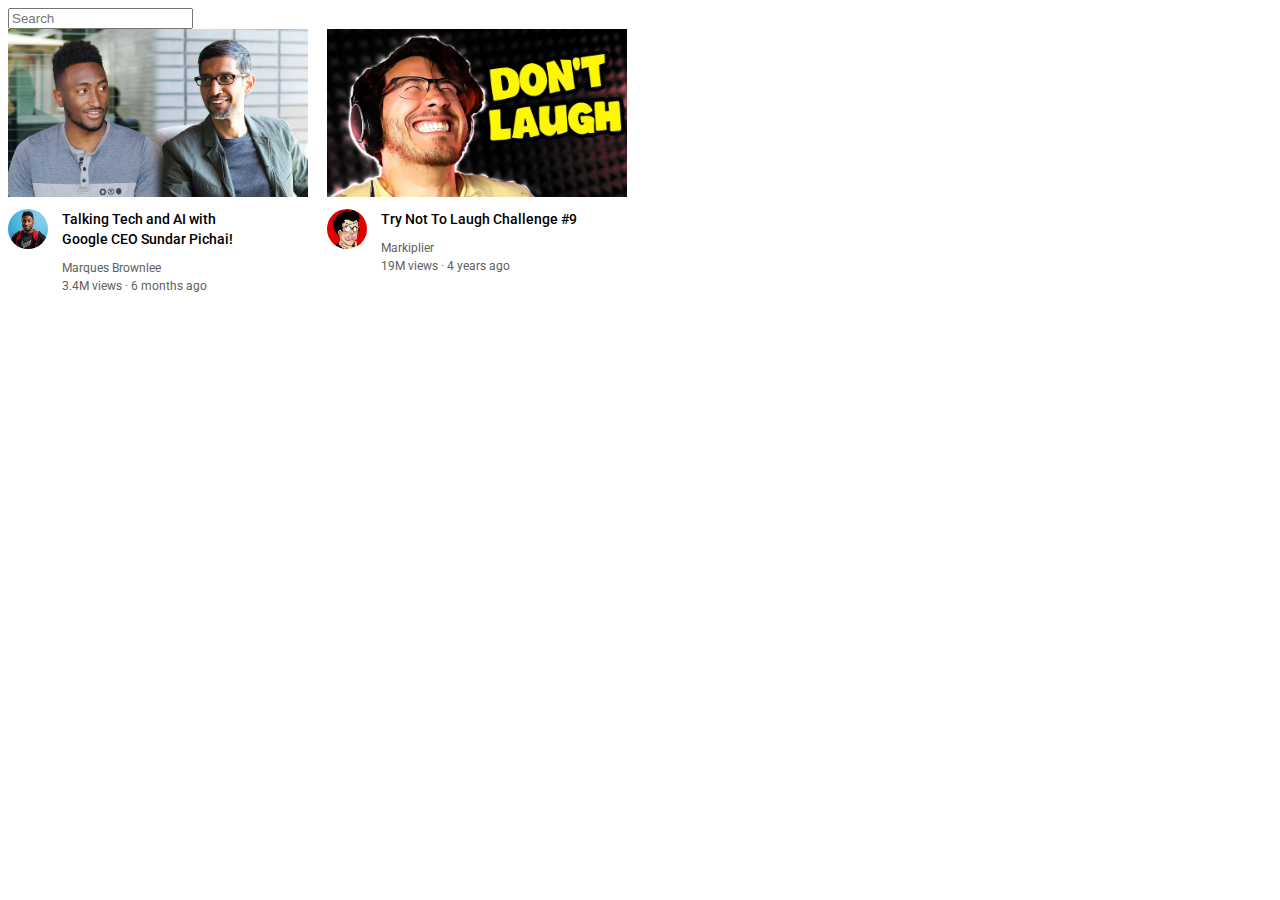
==== youtube.html @ de77dc77 "inital commit" ====
<!DOCTYPE html>
<html>
  <head>
    <meta charset="UTF-8">
    <meta http-equiv="X-UA-Compatible" content="IE=edge">
    <meta name="viewport" content="width=device-width, initial-scale=1.0">

    <title>YouTube.com Clone</title>

    <link rel="preconnect" href="https://fonts.googleapis.com">
    <link rel="preconnect" href="https://fonts.gstatic.com" crossorigin>
    <link href="https://fonts.googleapis.com/css2?family=Roboto:wght@400;500;700&display=swap" rel="stylesheet">

    <style>
      p {
        font-family: Roboto, Arial;
        margin-top: 0;
        margin-bottom: 0;
      }

      .thumbnail {
        width: 300px;
        display: block;
      }

      .search-bar {
        display: block;
      }

      .video-title {
        margin-top: 0;
        font-size: 14px;
        font-weight: 500;
        line-height: 20px;
        margin-bottom: 12px;
      }

      .video-preview {
        width: 300px;
        display: inline-block;
        vertical-align: top;
        margin-right: 15px;
      }

      .channel-picture {
        display: inline-block;
        width: 50px;
        vertical-align: top;
      }

      .video-info {
        display: inline-block;
        width: 200px;
      }

      .profile-picture {
        width: 40px;
        border-radius: 50px;
      }

      .thumbnail-row {
        margin-bottom: 12px;
      }

      .video-author,
      .video-stats {
        font-size: 12px;
        color: rgb(96, 96, 96);
      }

      .video-author {
        margin-bottom: 4px;
      }
    </style>
  </head>
  <body>
    <input class="search-bar" type="text" placeholder="Search">

    <div class="video-preview">
      <div class="thumbnail-row">
        <img class="thumbnail" src="thumbnails/thumbnail-1.webp">
      </div>
      <div>
        <div class="channel-picture">
          <img class="profile-picture" src="channel-picture/channel-1.jpeg">
        </div>
        <div class="video-info">
          <p class="video-title">
            Talking Tech and AI with Google CEO Sundar Pichai!
          </p>
          <p class="video-author">
            Marques Brownlee
          </p>
          <p class="video-stats">
            3.4M views &#183; 6 months ago
          </p>
        </div>
      </div>
    </div>

    <div class="video-preview">
      <div class="thumbnail-row">
        <img class="thumbnail" src="thumbnails/thumbnail-2.webp">
      </div>
      <div>
        <div class="channel-picture">
          <img class="profile-picture" src="channel-picture/channel-2.jpeg">
        </div>
        <div class="video-info">
          <p class="video-title">
            Try Not To Laugh Challenge #9
          </p>
          <p class="video-author">
            Markiplier
          </p>
          <p class="video-stats">
            19M views &#183; 4 years ago
          </p>
        </div>
      </div>
    </div>
  </body>
</html>
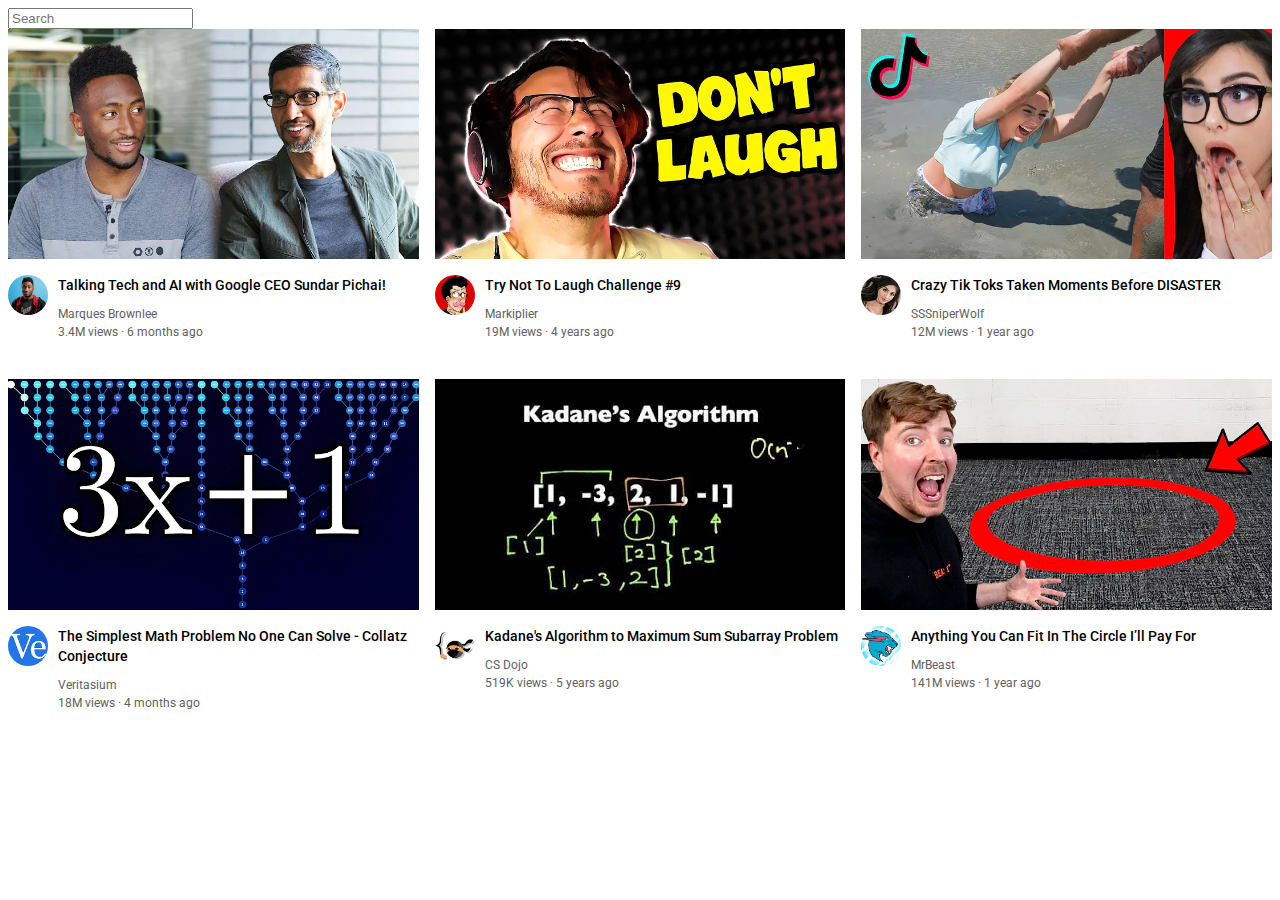
==== commit 65d20c39: "added more thumbnails and channels" ====
--- a/youtube.html
+++ b/youtube.html
@@ -1,10 +1,6 @@
 <!DOCTYPE html>
 <html>
   <head>
-    <meta charset="UTF-8">
-    <meta http-equiv="X-UA-Compatible" content="IE=edge">
-    <meta name="viewport" content="width=device-width, initial-scale=1.0">
-
     <title>YouTube.com Clone</title>
 
     <link rel="preconnect" href="https://fonts.googleapis.com">
@@ -19,8 +15,7 @@
       }
 
       .thumbnail {
-        width: 300px;
-        display: block;
+        width: 100%;
       }
 
       .search-bar {
@@ -35,22 +30,9 @@
         margin-bottom: 12px;
       }
 
-      .video-preview {
-        width: 300px;
-        display: inline-block;
-        vertical-align: top;
-        margin-right: 15px;
-      }
-
-      .channel-picture {
-        display: inline-block;
-        width: 50px;
-        vertical-align: top;
-      }
-
-      .video-info {
-        display: inline-block;
-        width: 200px;
+      .video-info-grid {
+        display: grid;
+        grid-template-columns: 50px 1fr;
       }
 
       .profile-picture {
@@ -71,54 +53,150 @@
       .video-author {
         margin-bottom: 4px;
       }
+
+      .video-grid {
+        display: grid;
+        grid-template-columns: 1fr 1fr 1fr;
+        column-gap: 16px;
+        row-gap: 40px;
+      }
     </style>
   </head>
   <body>
     <input class="search-bar" type="text" placeholder="Search">
 
-    <div class="video-preview">
-      <div class="thumbnail-row">
-        <img class="thumbnail" src="thumbnails/thumbnail-1.webp">
-      </div>
-      <div>
-        <div class="channel-picture">
-          <img class="profile-picture" src="channel-picture/channel-1.jpeg">
-        </div>
-        <div class="video-info">
-          <p class="video-title">
-            Talking Tech and AI with Google CEO Sundar Pichai!
-          </p>
-          <p class="video-author">
-            Marques Brownlee
-          </p>
-          <p class="video-stats">
-            3.4M views &#183; 6 months ago
-          </p>
-        </div>
-      </div>
-    </div>
-
-    <div class="video-preview">
-      <div class="thumbnail-row">
-        <img class="thumbnail" src="thumbnails/thumbnail-2.webp">
-      </div>
-      <div>
-        <div class="channel-picture">
-          <img class="profile-picture" src="channel-picture/channel-2.jpeg">
-        </div>
-        <div class="video-info">
-          <p class="video-title">
-            Try Not To Laugh Challenge #9
-          </p>
-          <p class="video-author">
-            Markiplier
-          </p>
-          <p class="video-stats">
-            19M views &#183; 4 years ago
-          </p>
+    <div class="video-grid">
+      <div class="video-preview">
+        <div class="thumbnail-row">
+          <img class="thumbnail" src="thumbnails/thumbnail-1.webp">
+        </div>
+        <div class="video-info-grid">
+          <div class="channel-picture">
+            <img class="profile-picture" src="channel-pictures/channel-1.jpeg">
+          </div>
+          <div class="video-info">
+            <p class="video-title">
+              Talking Tech and AI with Google CEO Sundar Pichai!
+            </p>
+            <p class="video-author">
+              Marques Brownlee
+            </p>
+            <p class="video-stats">
+              3.4M views &#183; 6 months ago
+            </p>
+          </div>
+        </div>
+      </div>
+
+      <div class="video-preview">
+        <div class="thumbnail-row">
+          <img class="thumbnail" src="thumbnails/thumbnail-2.webp">
+        </div>
+        <div class="video-info-grid">
+          <div class="channel-picture">
+            <img class="profile-picture" src="channel-pictures/channel-2.jpeg">
+          </div>
+          <div class="video-info">
+            <p class="video-title">
+              Try Not To Laugh Challenge #9
+            </p>
+            <p class="video-author">
+              Markiplier
+            </p>
+            <p class="video-stats">
+              19M views &#183; 4 years ago
+            </p>
+          </div>
+        </div>
+      </div>
+
+      <div class="video-preview">
+        <div class="thumbnail-row">
+          <img class="thumbnail" src="thumbnails/thumbnail-3.webp">
+        </div>
+        <div class="video-info-grid">
+          <div class="channel-picture">
+            <img class="profile-picture" src="channel-pictures/channel-3.jpeg">
+          </div>
+          <div class="video-info">
+            <p class="video-title">
+              Crazy Tik Toks Taken Moments Before DISASTER
+            </p>
+            <p class="video-author">
+              SSSniperWolf
+            </p>
+            <p class="video-stats">
+              12M views &#183; 1 year ago
+            </p>
+          </div>
+        </div>
+      </div>
+
+      <div class="video-preview">
+        <div class="thumbnail-row">
+          <img class="thumbnail" src="thumbnails/thumbnail-4.webp">
+        </div>
+        <div class="video-info-grid">
+          <div class="channel-picture">
+            <img class="profile-picture" src="channel-pictures/channel-4.jpeg">
+          </div>
+          <div class="video-info">
+            <p class="video-title">
+              The Simplest Math Problem No One Can Solve - Collatz Conjecture
+            </p>
+            <p class="video-author">
+              Veritasium
+            </p>
+            <p class="video-stats">
+              18M views &#183; 4 months ago
+            </p>
+          </div>
+        </div>
+      </div>
+
+      <div class="video-preview">
+        <div class="thumbnail-row">
+          <img class="thumbnail" src="thumbnails/thumbnail-5.webp">
+        </div>
+        <div class="video-info-grid">
+          <div class="channel-picture">
+            <img class="profile-picture" src="channel-pictures/channel-5.jpeg">
+          </div>
+          <div class="video-info">
+            <p class="video-title">
+              Kadane's Algorithm to Maximum Sum Subarray Problem
+            </p>
+            <p class="video-author">
+              CS Dojo
+            </p>
+            <p class="video-stats">
+              519K views &#183; 5 years ago
+            </p>
+          </div>
+        </div>
+      </div>
+
+      <div class="video-preview">
+        <div class="thumbnail-row">
+          <img class="thumbnail" src="thumbnails/thumbnail-6.webp">
+        </div>
+        <div class="video-info-grid">
+          <div class="channel-picture">
+            <img class="profile-picture" src="channel-pictures/channel-6.jpeg">
+          </div>
+          <div class="video-info">
+            <p class="video-title">
+              Anything You Can Fit In The Circle I’ll Pay For
+            </p>
+            <p class="video-author">
+              MrBeast
+            </p>
+            <p class="video-stats">
+              141M views &#183; 1 year ago
+            </p>
+          </div>
         </div>
       </div>
     </div>
   </body>
-</html>
-
+</html>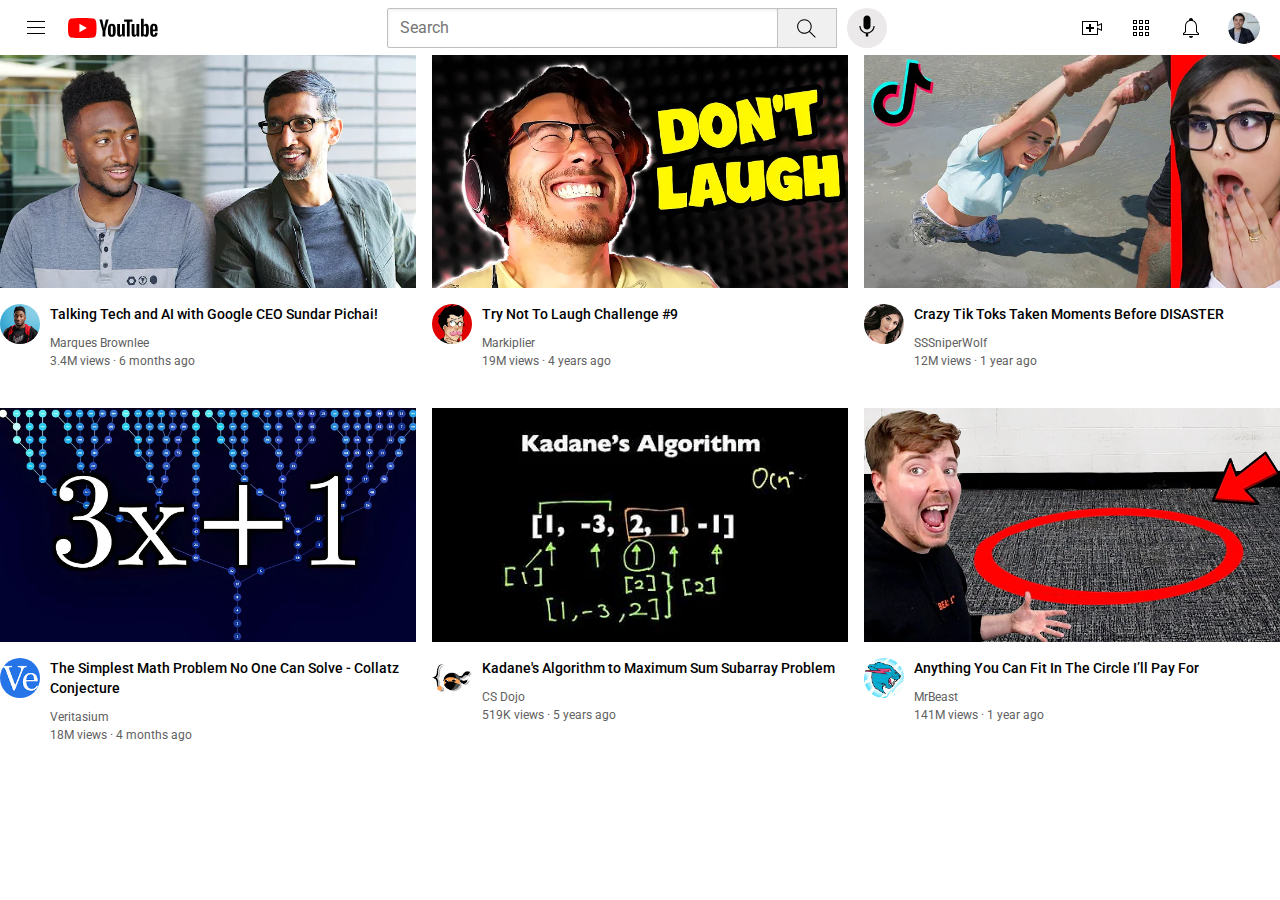
==== commit c7447fa2: "added functionality and styling to header" ====
--- a/youtube.html
+++ b/youtube.html
@@ -7,66 +7,36 @@
     <link rel="preconnect" href="https://fonts.gstatic.com" crossorigin>
     <link href="https://fonts.googleapis.com/css2?family=Roboto:wght@400;500;700&display=swap" rel="stylesheet">
 
-    <style>
-      p {
-        font-family: Roboto, Arial;
-        margin-top: 0;
-        margin-bottom: 0;
-      }
-
-      .thumbnail {
-        width: 100%;
-      }
-
-      .search-bar {
-        display: block;
-      }
-
-      .video-title {
-        margin-top: 0;
-        font-size: 14px;
-        font-weight: 500;
-        line-height: 20px;
-        margin-bottom: 12px;
-      }
-
-      .video-info-grid {
-        display: grid;
-        grid-template-columns: 50px 1fr;
-      }
-
-      .profile-picture {
-        width: 40px;
-        border-radius: 50px;
-      }
-
-      .thumbnail-row {
-        margin-bottom: 12px;
-      }
-
-      .video-author,
-      .video-stats {
-        font-size: 12px;
-        color: rgb(96, 96, 96);
-      }
-
-      .video-author {
-        margin-bottom: 4px;
-      }
-
-      .video-grid {
-        display: grid;
-        grid-template-columns: 1fr 1fr 1fr;
-        column-gap: 16px;
-        row-gap: 40px;
-      }
-    </style>
+    <link rel="stylesheet" href="styles/general.css">
+    <link rel="stylesheet" href="styles/header.css">
+    <link rel="stylesheet" href="styles/video.css">
   </head>
   <body>
-    <input class="search-bar" type="text" placeholder="Search">
+    <div class="header">
+        <div class="left-section">
+            <img class="hamburger-menu"src="icons/hamburger-menu.svg">
+            <img class="youtube-logo" src="icons/youtube-logo.svg">
+        </div>
+        <div class="middle-section">
+            <input class="search-bar" type="text" placeholder="Search">
+            <button class="search-button">
+                <img class="search-icon" src="icons/search.svg">
+            </button>
+            <button class="voice-search-button">
+                <img clas="voice-search-icon" src="icons/voice-search-icon.svg">
+            </button>
+        </div>
+        <div class="right-section">
+            <img class="upload-icon" src="icons/upload.svg">
+            <img class="youtube-apps-icon" src="icons/youtube-apps.svg">
+            <img class="notifications-icon" src="icons/notifications.svg">
+            <img class="current-user-picture" src="channel-pictures/my-channel.jpeg">
+        </div>  
+    </div>
+    
 
     <div class="video-grid">
-      <div class="video-preview">
+      <div class="video-preview`">
         <div class="thumbnail-row">
           <img class="thumbnail" src="thumbnails/thumbnail-1.webp">
         </div>
--- a/styles/general.css
+++ b/styles/general.css
@@ -0,0 +1,9 @@
+p {
+    font-family: Roboto, Arial;
+    margin-top: 0;
+    margin-bottom: 0;
+  }
+
+body{
+    margin: 0;
+}--- a/styles/header.css
+++ b/styles/header.css
@@ -0,0 +1,104 @@
+.header{
+    height: 55px;
+    display: flex;
+    flex-direction: row;
+    justify-content: space-between;
+}
+
+.left-section{
+    display: flex;
+    align-items: center;
+}
+
+.hamburger-menu{
+    height: 24px;
+    margin-left: 24px;
+    margin-right: 20px;
+   
+}
+
+.youtube-logo{
+    height: 20px;
+}
+
+.middle-section{
+    flex: 1;
+    margin-left: 70px;
+    margin-right: 35px;
+    max-width: 500px;
+    display: flex;
+    align-items: center;
+}
+
+.search-bar{
+    flex: 1;
+    height: 36px;
+    font-size: 16px;
+    border-width: 1px;
+    border-style: solid;
+    border-color: rgb(192 ,192, 192);
+    border-radius: 2px;
+    box-shadow: inset 1px 2px 3px rgba(0, 0, 0, 0.05);
+    width: 0;
+}
+
+.search-bar::placeholder{
+    font-family: roboto, arial;
+    font-size: 16px;
+    padding-left: 10px;
+}
+
+.search-button{
+    height: 40px;
+    width: 60px;
+    background-color:rgb(240, 240, 240);
+    border-width: 1px;
+    border-style: solid;
+    border-color: rgb(192 ,192, 192);
+    margin-left: -1px;
+    margin-right: 10px;
+}
+
+.search-icon{
+    height: 25px;
+    margin-top: 4px;
+    
+}
+
+.voice-search-button{
+    height: 40px;
+    width: 40px;
+    border-radius: 20px;
+    border-style: none;
+    background-color: rgb(235, 233, 233);
+}
+
+.voice-search-icon{
+    height: 24px;
+    margin-top: 24px; 
+}
+.right-section{
+    width: 180px;
+    margin-right: 20px;
+    display: flex;
+    align-items: center;
+    justify-content: space-between;
+    flex-shrink: 0;
+}
+ 
+.upload-icon {
+    height: 24px;
+}
+
+.youtube-apps-icon {
+    height: 24px;
+}
+
+.notifications-icon {
+    height: 24px;
+}
+
+.current-user-picture {
+    height: 32px;
+    border-radius: 16px;
+}--- a/styles/video.css
+++ b/styles/video.css
@@ -0,0 +1,42 @@
+ .thumbnail {
+    width: 100%;
+  }
+
+  .video-title {
+    margin-top: 0;
+    font-size: 14px;
+    font-weight: 500;
+    line-height: 20px;
+    margin-bottom: 12px;
+  }
+
+  .video-info-grid {
+    display: grid;
+    grid-template-columns: 50px 1fr;
+  }
+
+  .profile-picture {
+    width: 40px;
+    border-radius: 50px;
+  }
+
+  .thumbnail-row {
+    margin-bottom: 12px;
+  }
+
+  .video-author,
+  .video-stats {
+    font-size: 12px;
+    color: rgb(96, 96, 96);
+  }
+
+  .video-author {
+    margin-bottom: 4px;
+  }
+
+  .video-grid {
+    display: grid;
+    grid-template-columns: 1fr 1fr 1fr;
+    column-gap: 16px;
+    row-gap: 40px;
+  }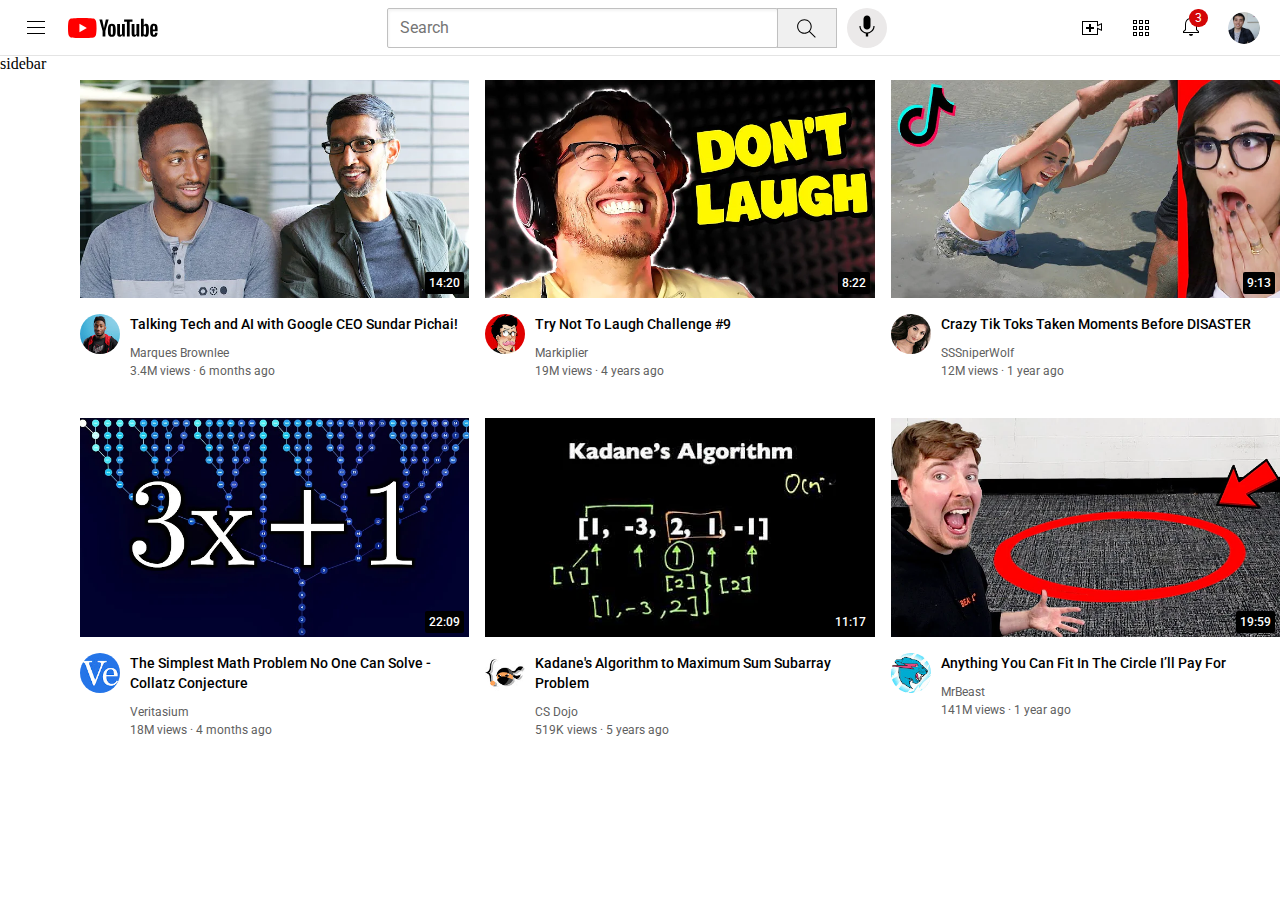
==== commit 5ff0c6ad: "header w fixed positioning and added extra design" ====
--- a/youtube.html
+++ b/youtube.html
@@ -10,6 +10,7 @@
     <link rel="stylesheet" href="styles/general.css">
     <link rel="stylesheet" href="styles/header.css">
     <link rel="stylesheet" href="styles/video.css">
+    <link rel="stylesheet" href="styles/sidebar.css">
   </head>
   <body>
     <div class="header">
@@ -29,16 +30,23 @@
         <div class="right-section">
             <img class="upload-icon" src="icons/upload.svg">
             <img class="youtube-apps-icon" src="icons/youtube-apps.svg">
-            <img class="notifications-icon" src="icons/notifications.svg">
+            <div class="notifications-icon-container">
+                <img class="notifications-icon" src="icons/notifications.svg">
+                <div class="notifications-count">3</div>
+            </div> 
             <img class="current-user-picture" src="channel-pictures/my-channel.jpeg">
         </div>  
     </div>
     
+    <div class="sidebar">
+        sidebar
+    </div>
 
     <div class="video-grid">
-      <div class="video-preview`">
+      <div class="video-preview">
         <div class="thumbnail-row">
           <img class="thumbnail" src="thumbnails/thumbnail-1.webp">
+          <div class="video-time">14:20</div>
         </div>
         <div class="video-info-grid">
           <div class="channel-picture">
@@ -61,6 +69,7 @@
       <div class="video-preview">
         <div class="thumbnail-row">
           <img class="thumbnail" src="thumbnails/thumbnail-2.webp">
+          <div class="video-time">8:22</div>
         </div>
         <div class="video-info-grid">
           <div class="channel-picture">
@@ -83,6 +92,7 @@
       <div class="video-preview">
         <div class="thumbnail-row">
           <img class="thumbnail" src="thumbnails/thumbnail-3.webp">
+          <div class="video-time">9:13</div>
         </div>
         <div class="video-info-grid">
           <div class="channel-picture">
@@ -105,6 +115,7 @@
       <div class="video-preview">
         <div class="thumbnail-row">
           <img class="thumbnail" src="thumbnails/thumbnail-4.webp">
+          <div class="video-time">22:09</div>
         </div>
         <div class="video-info-grid">
           <div class="channel-picture">
@@ -127,6 +138,7 @@
       <div class="video-preview">
         <div class="thumbnail-row">
           <img class="thumbnail" src="thumbnails/thumbnail-5.webp">
+          <div class="video-time">11:17</div>
         </div>
         <div class="video-info-grid">
           <div class="channel-picture">
@@ -149,6 +161,7 @@
       <div class="video-preview">
         <div class="thumbnail-row">
           <img class="thumbnail" src="thumbnails/thumbnail-6.webp">
+          <div class="video-time">19:59</div>
         </div>
         <div class="video-info-grid">
           <div class="channel-picture">
--- a/styles/general.css
+++ b/styles/general.css
@@ -6,4 +6,6 @@
 
 body{
     margin: 0;
+    padding-top: 80px;
+    padding-left: 80px;
 }--- a/styles/header.css
+++ b/styles/header.css
@@ -3,6 +3,17 @@
     display: flex;
     flex-direction: row;
     justify-content: space-between;
+
+    position: fixed;
+    top: 0;
+    left: 0;
+    right: 0;
+    background-color: white;
+
+    border-bottom-width: 1px;
+    border-bottom-style: solid;
+    border-bottom-color: rgb(228, 228, 228);
+    z-index: 100;
 }
 
 .left-section{
@@ -98,7 +109,24 @@
     height: 24px;
 }
 
+.notifications-icon-container{
+    position: relative;
+}
+
+.notifications-count{
+    position: absolute;
+    top: -5px;
+    right: -5px;
+    background-color: rgb(212, 7, 7);
+    color: white;
+    font-family: roboto, Arial, Helvetica, sans-serif;
+    font-size: 12px;
+    padding: 2px 6px ;
+    border-radius: 10px;
+}
+
 .current-user-picture {
     height: 32px;
     border-radius: 16px;
-}+}
+
--- a/styles/video.css
+++ b/styles/video.css
@@ -22,6 +22,7 @@
 
   .thumbnail-row {
     margin-bottom: 12px;
+    position: relative;
   }
 
   .video-author,
@@ -39,4 +40,20 @@
     grid-template-columns: 1fr 1fr 1fr;
     column-gap: 16px;
     row-gap: 40px;
-  }+  }
+
+.video-time{
+  background-color: black;
+  color: white;
+  position: absolute;
+  bottom: 8px;
+  right: 5px;
+  font-family: roboto, arial;
+  font-size: 12px;
+  font-weight: 500;
+  padding-left: 4px;
+  padding-right: 4px;
+  padding-top: 4px;
+  padding-bottom: 4px;
+  border-radius: 2px; 
+}--- a/styles/sidebar.css
+++ b/styles/sidebar.css
@@ -0,0 +1,8 @@
+.sidebar {
+    position: fixed;
+    bottom: 0;
+    left: 0;
+    top: 55px;
+    width: 72px ;
+    background-color: white;
+}